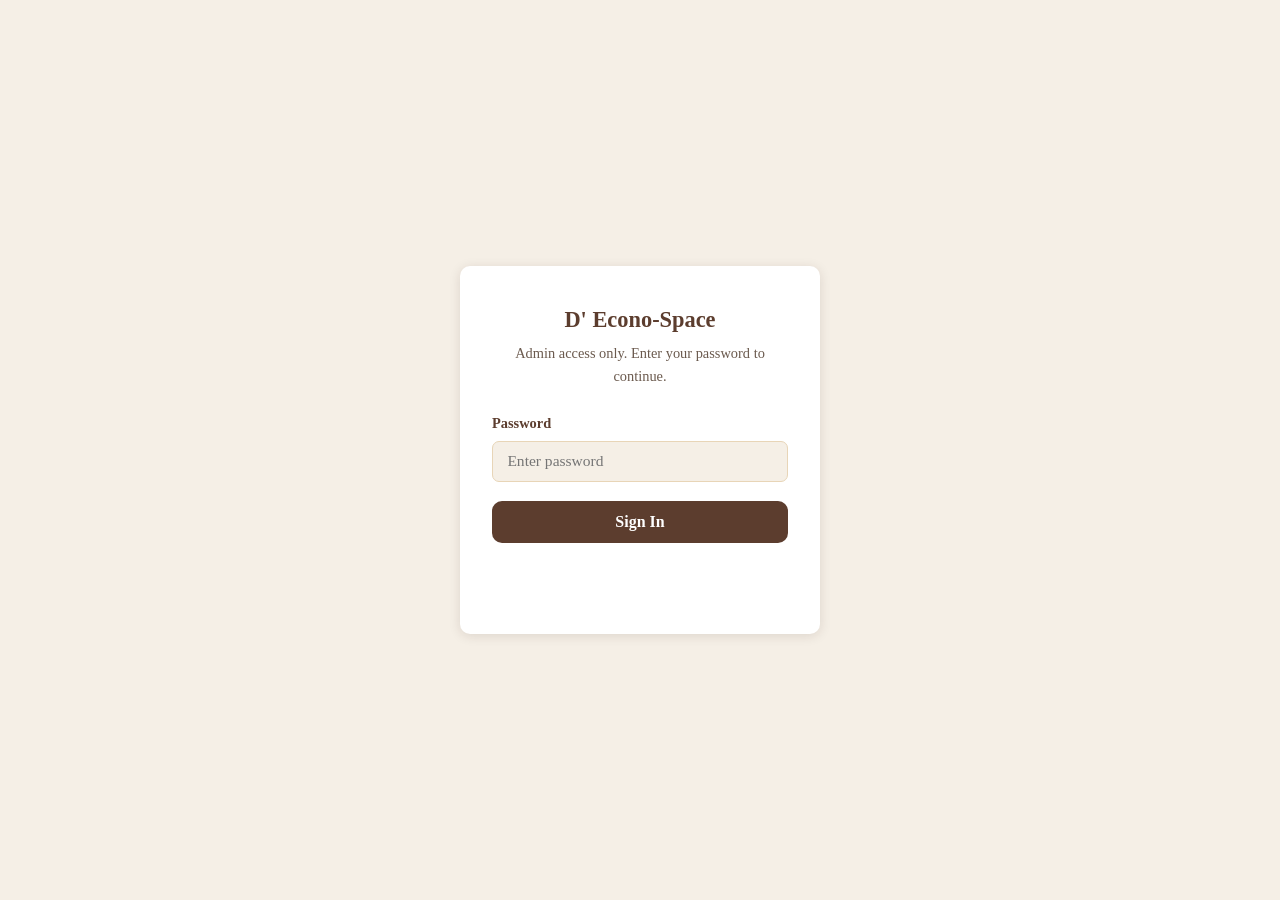
==== admin.html @ 10ba14c9 "Initial build: DES booking app — all 6 pages + JS + shared styles - index.html: landing page with ro" ====
<!DOCTYPE html>
<html lang="en">
<head>
  <meta charset="UTF-8" />
  <meta name="viewport" content="width=device-width, initial-scale=1.0" />
  <title>Admin — D' Econo-Space</title>
  <link rel="stylesheet" href="assets/style.css" />
</head>
<body>

  <!-- LOGIN SCREEN -->
  <div class="login-wrap" id="login-screen">
    <div class="login-card">
      <h1>D' Econo-Space</h1>
      <p>Admin access only. Enter your password to continue.</p>
      <div class="form-group" style="text-align:left;">
        <label for="pw-input">Password</label>
        <input type="password" id="pw-input" placeholder="Enter password" onkeydown="if(event.key==='Enter')doLogin()" />
      </div>
      <button class="btn btn-primary btn-full" onclick="doLogin()">Sign In</button>
      <p class="login-error" id="login-error"></p>
    </div>
  </div>

  <!-- ADMIN PANEL -->
  <div id="admin-panel" style="display:none;">

    <div class="admin-header">
      <h1>D' Econo-Space — Admin</h1>
      <button class="btn" style="background:rgba(255,255,255,.15);color:#fff;padding:.4rem .9rem;font-size:.85rem;" onclick="doLogout()">Sign Out</button>
    </div>

    <div class="admin-body">

      <!-- Stats -->
      <div class="stats-row" id="stats-row"></div>

      <!-- Tabs -->
      <div class="tabs">
        <button class="tab-btn active" onclick="showTab('bookings')">Bookings</button>
        <button class="tab-btn" onclick="showTab('vouchers')">Voucher Requests</button>
        <button class="tab-btn" onclick="showTab('settings')">Settings</button>
      </div>

      <!-- Bookings tab -->
      <div class="tab-panel active" id="tab-bookings">
        <div style="overflow-x:auto;">
          <table class="data-table" id="bookings-table">
            <thead>
              <tr>
                <th>Name</th><th>Mobile</th><th>Room</th><th>Check-in</th>
                <th>Check-out</th><th>Guests</th><th>Total</th><th>Status</th><th>Actions</th>
              </tr>
            </thead>
            <tbody id="bookings-body"></tbody>
          </table>
        </div>
        <p id="no-bookings" style="color:#6b5a4e;font-size:.93rem;margin-top:1rem;display:none;">No bookings yet.</p>
      </div>

      <!-- Vouchers tab -->
      <div class="tab-panel" id="tab-vouchers">
        <div style="overflow-x:auto;">
          <table class="data-table" id="vouchers-table">
            <thead>
              <tr>
                <th>Name</th><th>Mobile</th><th>Type</th><th>Congregation</th>
                <th>ID / Answer</th><th>Status</th><th>Code</th><th>Actions</th>
              </tr>
            </thead>
            <tbody id="vouchers-body"></tbody>
          </table>
        </div>
        <p id="no-vouchers" style="color:#6b5a4e;font-size:.93rem;margin-top:1rem;display:none;">No voucher requests yet.</p>
      </div>

      <!-- Settings tab -->
      <div class="tab-panel" id="tab-settings">
        <div class="form-card" style="max-width:540px;box-shadow:none;padding:0;">
          <h2 style="color:var(--brown);margin-bottom:1.25rem;font-size:1.2rem;">JW Weekly Verification Question</h2>
          <p style="font-size:.9rem;color:#6b5a4e;margin-bottom:1rem;">
            Update this every week from
            <a href="https://wol.jw.org" target="_blank" style="color:var(--brown);">wol.jw.org</a>
            → This Week at a Glance → Bible reading question.
          </p>
          <div class="form-group">
            <label for="jw-q-field">Question</label>
            <textarea id="jw-q-field" rows="3" placeholder="Paste the JW question here…"></textarea>
          </div>
          <div class="form-group">
            <label for="jw-a-field">Correct Answer</label>
            <input type="text" id="jw-a-field" placeholder="Paste the correct answer here…" />
          </div>
          <button class="btn btn-primary" onclick="saveJWQuestion()">Save Question</button>
          <p id="settings-saved" class="alert alert-success hidden" style="margin-top:.75rem;">Saved! The new question will appear on the voucher form.</p>
        </div>
      </div>

    </div>
  </div>

  <script src="js/config.js"></script>
  <script src="js/ghl.js"></script>
  <script src="js/admin.js"></script>
</body>
</html>
---- assets/style.css ----
/* D' Econo-Space — Shared Styles
   Palette: #5C3D2E brown | #F5EFE6 cream | #C4A882 tan | #E8D5B7 sand | #2E1B0E dark */

*, *::before, *::after { box-sizing: border-box; margin: 0; padding: 0; }

:root {
  --brown:  #5C3D2E;
  --cream:  #F5EFE6;
  --tan:    #C4A882;
  --sand:   #E8D5B7;
  --dark:   #2E1B0E;
  --white:  #FFFFFF;
  --radius: 10px;
  --shadow: 0 2px 12px rgba(46,27,14,.12);
}

body {
  font-family: 'Georgia', serif;
  background: var(--cream);
  color: var(--dark);
  line-height: 1.6;
}

/* ── Typography ── */
h1, h2, h3 { font-weight: 700; line-height: 1.25; }
h1 { font-size: clamp(2rem, 5vw, 3.5rem); }
h2 { font-size: clamp(1.4rem, 3vw, 2rem); }
h3 { font-size: 1.15rem; }
p  { font-size: 1rem; }

/* ── Layout ── */
.container { width: min(1100px, 92%); margin: 0 auto; }
section    { padding: 4rem 0; }

/* ── Buttons ── */
.btn {
  display: inline-block;
  padding: .75rem 2rem;
  border-radius: var(--radius);
  font-family: inherit;
  font-size: 1rem;
  font-weight: 700;
  cursor: pointer;
  text-decoration: none;
  transition: opacity .2s, transform .15s;
  border: none;
}
.btn:hover  { opacity: .88; transform: translateY(-1px); }
.btn:active { transform: translateY(0); }

.btn-primary   { background: var(--brown); color: var(--white); }
.btn-secondary { background: transparent; color: var(--brown); border: 2px solid var(--brown); }
.btn-tan       { background: var(--tan);   color: var(--dark);  }
.btn-full      { width: 100%; text-align: center; display: block; }

/* ── Nav ── */
.nav {
  background: var(--brown);
  padding: 1rem 0;
  position: sticky;
  top: 0;
  z-index: 100;
  box-shadow: 0 2px 8px rgba(0,0,0,.2);
}
.nav .container {
  display: flex;
  align-items: center;
  justify-content: space-between;
}
.nav-logo { color: var(--cream); font-size: 1.25rem; font-weight: 700; text-decoration: none; }
.nav-links { display: flex; gap: 1.5rem; list-style: none; }
.nav-links a { color: var(--sand); text-decoration: none; font-size: .95rem; transition: color .2s; }
.nav-links a:hover { color: var(--white); }

/* ── Hero ── */
.hero {
  background: linear-gradient(135deg, var(--brown) 0%, #3d2415 100%);
  color: var(--cream);
  padding: 5rem 0 4rem;
  text-align: center;
}
.hero h1   { color: var(--white); margin-bottom: .75rem; }
.hero .tagline { font-size: 1.15rem; color: var(--sand); margin-bottom: 2rem; font-style: italic; }
.hero-ctas { display: flex; gap: 1rem; justify-content: center; flex-wrap: wrap; }

/* ── Room Cards ── */
.rooms { background: var(--cream); }
.rooms h2 { text-align: center; margin-bottom: 2.5rem; color: var(--brown); }

.card-grid {
  display: grid;
  grid-template-columns: repeat(auto-fit, minmax(240px, 1fr));
  gap: 1.5rem;
}
.card {
  background: var(--white);
  border-radius: var(--radius);
  box-shadow: var(--shadow);
  overflow: hidden;
  transition: transform .2s;
}
.card:hover { transform: translateY(-4px); }
.card-header {
  background: var(--brown);
  color: var(--cream);
  padding: 1.25rem 1.5rem;
}
.card-header h3  { font-size: 1.2rem; margin-bottom: .2rem; }
.card-header .capacity { font-size: .85rem; color: var(--sand); }
.card-body { padding: 1.25rem 1.5rem; }
.rate-tag {
  display: inline-block;
  background: var(--sand);
  color: var(--dark);
  border-radius: 4px;
  padding: .2rem .6rem;
  font-size: .85rem;
  margin: .2rem .2rem 0 0;
}
.rate-tag strong { color: var(--brown); }
.card-note { font-size: .82rem; color: #6b5a4e; margin-top: .75rem; font-style: italic; }

/* ── Rates Table ── */
.rates-section { background: var(--sand); }
.rates-section h2 { text-align: center; margin-bottom: 2rem; color: var(--brown); }
.rates-table-wrap { overflow-x: auto; }
table {
  width: 100%;
  border-collapse: collapse;
  font-size: .92rem;
  background: var(--white);
  border-radius: var(--radius);
  overflow: hidden;
  box-shadow: var(--shadow);
}
th {
  background: var(--brown);
  color: var(--cream);
  padding: .75rem 1rem;
  text-align: left;
}
td { padding: .65rem 1rem; border-bottom: 1px solid var(--sand); }
tr:last-child td { border-bottom: none; }
tr:nth-child(even) td { background: #fdf7ef; }
.discount { color: #b04a00; font-size: .82rem; }

/* ── Amenities ── */
.amenities { background: var(--white); }
.amenities h2 { text-align: center; margin-bottom: 2rem; color: var(--brown); }
.amenity-grid {
  display: grid;
  grid-template-columns: repeat(auto-fill, minmax(180px, 1fr));
  gap: 1rem;
}
.amenity-item {
  display: flex;
  align-items: center;
  gap: .6rem;
  padding: .75rem 1rem;
  background: var(--cream);
  border-radius: var(--radius);
  font-size: .95rem;
}
.amenity-item .icon { font-size: 1.3rem; }

/* ── Location ── */
.location { background: var(--cream); }
.location h2 { text-align: center; margin-bottom: .5rem; color: var(--brown); }
.location .sub { text-align: center; color: #6b5a4e; margin-bottom: 2rem; }
.location-grid {
  display: grid;
  grid-template-columns: 1fr 1fr;
  gap: 2rem;
  align-items: start;
}
@media (max-width: 640px) { .location-grid { grid-template-columns: 1fr; } }
.location-info li { margin: .5rem 0; list-style: none; padding-left: 1.4rem; position: relative; }
.location-info li::before { content: '📍'; position: absolute; left: 0; font-size: .85rem; }
.map-btn {
  display: inline-block;
  margin-top: 1.25rem;
  background: var(--brown);
  color: var(--cream);
  padding: .65rem 1.5rem;
  border-radius: var(--radius);
  text-decoration: none;
  font-size: .95rem;
  font-weight: 700;
  transition: opacity .2s;
}
.map-btn:hover { opacity: .85; }
.contact-box {
  background: var(--brown);
  color: var(--cream);
  border-radius: var(--radius);
  padding: 1.5rem;
}
.contact-box h3 { margin-bottom: .75rem; color: var(--sand); }
.contact-box p  { margin: .4rem 0; font-size: .97rem; }
.contact-box a  { color: var(--tan); text-decoration: none; }

/* ── CTA Banner ── */
.cta-banner {
  background: var(--brown);
  color: var(--cream);
  text-align: center;
  padding: 3.5rem 0;
}
.cta-banner h2 { margin-bottom: .5rem; color: var(--white); }
.cta-banner p  { color: var(--sand); margin-bottom: 1.75rem; font-size: 1.05rem; }
.cta-banner .btn-group { display: flex; gap: 1rem; justify-content: center; flex-wrap: wrap; }

/* ── Footer ── */
footer {
  background: var(--dark);
  color: var(--sand);
  text-align: center;
  padding: 1.5rem;
  font-size: .88rem;
}

/* ── Forms ── */
.form-page {
  min-height: 100vh;
  display: flex;
  flex-direction: column;
}
.form-wrap {
  flex: 1;
  display: flex;
  justify-content: center;
  align-items: flex-start;
  padding: 3rem 1rem;
}
.form-card {
  background: var(--white);
  border-radius: var(--radius);
  box-shadow: var(--shadow);
  padding: 2.25rem 2rem;
  width: 100%;
  max-width: 620px;
}
.form-card h1 { font-size: 1.6rem; color: var(--brown); margin-bottom: .3rem; }
.form-card .subtitle { color: #6b5a4e; margin-bottom: 1.75rem; font-size: .95rem; }

.form-group { margin-bottom: 1.2rem; }
.form-group label {
  display: block;
  font-size: .9rem;
  font-weight: 700;
  color: var(--brown);
  margin-bottom: .35rem;
}
.form-group input,
.form-group select,
.form-group textarea {
  width: 100%;
  padding: .65rem .9rem;
  border: 1.5px solid var(--sand);
  border-radius: 7px;
  font-family: inherit;
  font-size: .97rem;
  background: var(--cream);
  color: var(--dark);
  transition: border-color .2s;
}
.form-group input:focus,
.form-group select:focus,
.form-group textarea:focus {
  outline: none;
  border-color: var(--tan);
}
.form-row { display: grid; grid-template-columns: 1fr 1fr; gap: 1rem; }
@media (max-width: 480px) { .form-row { grid-template-columns: 1fr; } }

.price-display {
  background: var(--sand);
  border-radius: var(--radius);
  padding: 1rem 1.25rem;
  margin: 1rem 0 1.5rem;
  font-size: .95rem;
}
.price-display .total {
  font-size: 1.5rem;
  font-weight: 700;
  color: var(--brown);
}
.price-display .breakdown { color: #6b5a4e; font-size: .88rem; margin-top: .25rem; }

.voucher-status {
  font-size: .85rem;
  margin-top: .4rem;
  padding: .3rem .7rem;
  border-radius: 4px;
  display: none;
}
.voucher-status.valid   { background: #d4edda; color: #155724; display: block; }
.voucher-status.invalid { background: #f8d7da; color: #721c24; display: block; }

/* ── Step indicator (voucher form) ── */
.steps {
  display: flex;
  gap: .5rem;
  margin-bottom: 2rem;
  counter-reset: step;
}
.step-dot {
  flex: 1;
  height: 6px;
  border-radius: 3px;
  background: var(--sand);
  transition: background .3s;
}
.step-dot.active   { background: var(--brown); }
.step-dot.complete { background: var(--tan); }

.step-panel { display: none; }
.step-panel.active { display: block; }

.step-label {
  font-size: .82rem;
  color: #6b5a4e;
  margin-bottom: 1.5rem;
  text-transform: uppercase;
  letter-spacing: .08em;
}
.btn-row { display: flex; gap: .75rem; margin-top: 1.5rem; }

/* ── Rate type selector ── */
.rate-selector { display: flex; gap: .75rem; flex-wrap: wrap; margin-bottom: .5rem; }
.rate-option { position: relative; }
.rate-option input[type="radio"] { position: absolute; opacity: 0; }
.rate-option label {
  display: block;
  padding: .6rem 1.2rem;
  border: 2px solid var(--sand);
  border-radius: 7px;
  cursor: pointer;
  font-size: .95rem;
  transition: border-color .2s, background .2s;
  font-weight: 600;
}
.rate-option input:checked + label {
  border-color: var(--brown);
  background: var(--cream);
  color: var(--brown);
}

/* ── Admin ── */
.admin-page { min-height: 100vh; background: var(--cream); }
.admin-header {
  background: var(--brown);
  color: var(--cream);
  padding: 1rem 1.5rem;
  display: flex;
  align-items: center;
  justify-content: space-between;
}
.admin-header h1 { font-size: 1.2rem; }
.admin-body { padding: 1.5rem; max-width: 1100px; margin: 0 auto; }

.tabs { display: flex; gap: .5rem; margin-bottom: 1.5rem; border-bottom: 2px solid var(--sand); padding-bottom: .5rem; }
.tab-btn {
  padding: .5rem 1.25rem;
  border: none;
  background: none;
  font-family: inherit;
  font-size: .97rem;
  cursor: pointer;
  border-radius: 6px 6px 0 0;
  color: #6b5a4e;
  font-weight: 600;
}
.tab-btn.active { background: var(--brown); color: var(--cream); }
.tab-panel { display: none; }
.tab-panel.active { display: block; }

.stats-row { display: grid; grid-template-columns: repeat(auto-fit, minmax(150px, 1fr)); gap: 1rem; margin-bottom: 2rem; }
.stat-card {
  background: var(--white);
  border-radius: var(--radius);
  padding: 1rem 1.25rem;
  box-shadow: var(--shadow);
  text-align: center;
}
.stat-card .num { font-size: 2rem; font-weight: 700; color: var(--brown); }
.stat-card .lbl { font-size: .82rem; color: #6b5a4e; margin-top: .2rem; }

.data-table { width: 100%; border-collapse: collapse; font-size: .9rem; background: var(--white); border-radius: var(--radius); overflow: hidden; box-shadow: var(--shadow); }
.data-table th { background: var(--brown); color: var(--cream); padding: .65rem 1rem; text-align: left; }
.data-table td { padding: .6rem 1rem; border-bottom: 1px solid var(--sand); }
.data-table tr:last-child td { border-bottom: none; }

.badge {
  display: inline-block;
  padding: .15rem .55rem;
  border-radius: 4px;
  font-size: .78rem;
  font-weight: 700;
}
.badge-pending    { background: #fff3cd; color: #856404; }
.badge-approved   { background: #d4edda; color: #155724; }
.badge-used       { background: #e2e3e5; color: #383d41; }
.badge-rejected   { background: #f8d7da; color: #721c24; }
.badge-booked     { background: #cce5ff; color: #004085; }
.badge-checked-in { background: #d4edda; color: #155724; }
.badge-checked-out{ background: #e2e3e5; color: #383d41; }

.action-btn {
  padding: .3rem .7rem;
  border-radius: 5px;
  border: none;
  cursor: pointer;
  font-family: inherit;
  font-size: .82rem;
  font-weight: 700;
  margin-right: .3rem;
  transition: opacity .2s;
}
.action-btn:hover { opacity: .8; }
.btn-approve  { background: #28a745; color: #fff; }
.btn-reject   { background: #dc3545; color: #fff; }
.btn-checkin  { background: var(--tan); color: var(--dark); }
.btn-checkout { background: #6c757d; color: #fff; }

/* ── Login screen ── */
.login-wrap {
  min-height: 100vh;
  display: flex;
  align-items: center;
  justify-content: center;
  background: var(--cream);
}
.login-card {
  background: var(--white);
  border-radius: var(--radius);
  box-shadow: var(--shadow);
  padding: 2.5rem 2rem;
  width: 100%;
  max-width: 360px;
  text-align: center;
}
.login-card h1 { color: var(--brown); margin-bottom: .5rem; font-size: 1.4rem; }
.login-card p  { color: #6b5a4e; margin-bottom: 1.5rem; font-size: .9rem; }
.login-error   { color: #dc3545; font-size: .88rem; margin-top: .5rem; min-height: 1.2rem; }

/* ── Thank-you pages ── */
.thankyou-wrap {
  min-height: 100vh;
  display: flex;
  align-items: center;
  justify-content: center;
  background: var(--cream);
  padding: 2rem 1rem;
}
.thankyou-card {
  background: var(--white);
  border-radius: var(--radius);
  box-shadow: var(--shadow);
  padding: 2.5rem 2rem;
  width: 100%;
  max-width: 540px;
  text-align: center;
}
.thankyou-card .check { font-size: 3.5rem; margin-bottom: 1rem; }
.thankyou-card h1 { color: var(--brown); margin-bottom: .5rem; }
.thankyou-card .subtitle { color: #6b5a4e; margin-bottom: 2rem; }
.summary-box {
  background: var(--cream);
  border-radius: var(--radius);
  padding: 1.25rem;
  text-align: left;
  margin-bottom: 1.75rem;
}
.summary-box .row { display: flex; justify-content: space-between; padding: .35rem 0; border-bottom: 1px solid var(--sand); font-size: .93rem; }
.summary-box .row:last-child { border-bottom: none; }
.summary-box .row strong { color: var(--brown); }

/* ── Utility ── */
.text-center { text-align: center; }
.mt-1 { margin-top: .5rem; }
.mt-2 { margin-top: 1rem; }
.mt-3 { margin-top: 1.5rem; }
.hidden { display: none !important; }
.alert { padding: .75rem 1rem; border-radius: 7px; margin-bottom: 1rem; font-size: .93rem; }
.alert-success { background: #d4edda; color: #155724; }
.alert-error   { background: #f8d7da; color: #721c24; }
.alert-info    { background: #cce5ff; color: #004085; }

/* ── Responsive nav ── */
@media (max-width: 600px) {
  .nav-links { display: none; }
  .hero-ctas { flex-direction: column; align-items: center; }
  .form-card { padding: 1.5rem 1rem; }
}
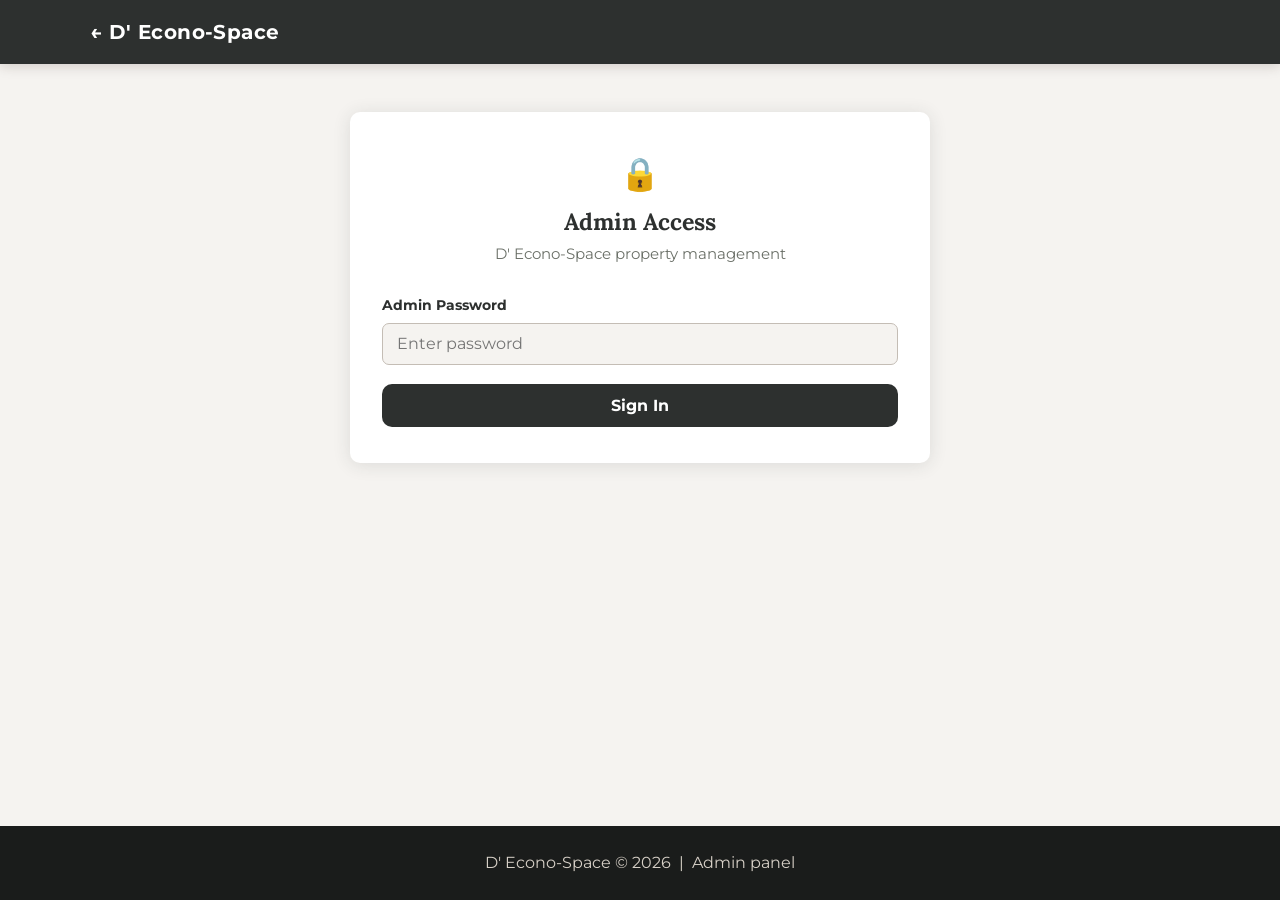
==== commit e26c0fc1: "Add per-room date blocking: admin page + booking validation - admin.html: password-gated page to add" ====
--- a/admin.html
+++ b/admin.html
@@ -5,99 +5,165 @@
   <meta name="viewport" content="width=device-width, initial-scale=1.0" />
   <title>Admin — D' Econo-Space</title>
   <link rel="stylesheet" href="assets/style.css" />
+  <style>
+    .admin-section {
+      margin-bottom: 2rem;
+    }
+    .admin-section h2 {
+      font-size: 1.05rem;
+      color: var(--navy);
+      margin-bottom: 1rem;
+      padding-bottom: .5rem;
+      border-bottom: 1px solid var(--cream);
+    }
+    .block-row {
+      display: flex;
+      align-items: center;
+      justify-content: space-between;
+      gap: 1rem;
+      padding: .75rem 0;
+      border-bottom: 1px solid var(--cream);
+    }
+    .block-row:last-child { border-bottom: none; }
+    .block-info { flex: 1; }
+    .block-room {
+      display: inline-block;
+      background: var(--navy);
+      color: var(--gold);
+      font-size: .75rem;
+      font-weight: 700;
+      padding: .15rem .55rem;
+      border-radius: 20px;
+      margin-bottom: .3rem;
+    }
+    .block-dates {
+      display: block;
+      font-size: .92rem;
+      color: var(--text-body);
+      font-weight: 600;
+    }
+    .block-reason {
+      display: block;
+      font-size: .82rem;
+      color: var(--text-muted);
+      margin-top: .15rem;
+    }
+    .btn-remove {
+      background: none;
+      border: 1px solid #e0d0c8;
+      color: #b34040;
+      font-size: .82rem;
+      font-weight: 600;
+      padding: .3rem .75rem;
+      border-radius: var(--radius);
+      cursor: pointer;
+      white-space: nowrap;
+      transition: background .15s;
+    }
+    .btn-remove:hover { background: #fff0f0; }
+    .empty-state {
+      color: var(--text-muted);
+      font-size: .9rem;
+      padding: .75rem 0;
+    }
+    #admin-status {
+      font-size: .85rem;
+      margin-top: .5rem;
+      min-height: 1.2em;
+    }
+    .status-ok    { color: #2e7d32; }
+    .status-error { color: #b34040; }
+    #add-block-form .form-row { gap: .75rem; }
+  </style>
 </head>
-<body>
+<body class="form-page">
 
-  <!-- LOGIN SCREEN -->
-  <div class="login-wrap" id="login-screen">
-    <div class="login-card">
-      <h1>D' Econo-Space</h1>
-      <p>Admin access only. Enter your password to continue.</p>
-      <div class="form-group" style="text-align:left;">
-        <label for="pw-input">Password</label>
-        <input type="password" id="pw-input" placeholder="Enter password" onkeydown="if(event.key==='Enter')doLogin()" />
+  <nav class="nav">
+    <div class="container">
+      <a class="nav-logo" href="index.html">← D' Econo-Space</a>
+    </div>
+  </nav>
+
+  <div class="form-wrap">
+    <div class="form-card" style="max-width:580px;">
+
+      <!-- ── Password gate ── -->
+      <div id="admin-gate">
+        <div style="text-align:center;margin-bottom:1.75rem;">
+          <div style="font-size:2rem;margin-bottom:.5rem;">🔒</div>
+          <h1 style="font-size:1.45rem;margin-bottom:.35rem;">Admin Access</h1>
+          <p class="subtitle" style="margin-bottom:0;">D' Econo-Space property management</p>
+        </div>
+
+        <div id="gate-error" class="alert alert-error hidden"></div>
+
+        <form id="gate-form" novalidate>
+          <div class="form-group">
+            <label for="gate-password">Admin Password</label>
+            <input type="password" id="gate-password" placeholder="Enter password" autocomplete="current-password" required />
+          </div>
+          <button type="submit" class="btn btn-primary btn-full">Sign In</button>
+        </form>
       </div>
-      <button class="btn btn-primary btn-full" onclick="doLogin()">Sign In</button>
-      <p class="login-error" id="login-error"></p>
+
+      <!-- ── Admin panel (shown after login) ── -->
+      <div id="admin-panel" class="hidden">
+
+        <div style="display:flex;align-items:center;justify-content:space-between;margin-bottom:1.75rem;">
+          <div>
+            <h1 style="font-size:1.35rem;margin-bottom:.2rem;">Booking Blocks</h1>
+            <p class="subtitle" style="margin-bottom:0;">Dates closed to new reservations</p>
+          </div>
+          <button type="button" id="sign-out-btn" style="background:none;border:none;color:var(--text-muted);font-size:.82rem;cursor:pointer;text-decoration:underline;">Sign out</button>
+        </div>
+
+        <!-- Current blocks list -->
+        <div class="admin-section">
+          <h2>Active Blocks</h2>
+          <div id="block-list"><p class="empty-state">Loading…</p></div>
+          <button type="button" id="refresh-btn" style="margin-top:.75rem;background:none;border:none;color:var(--navy);font-size:.82rem;cursor:pointer;text-decoration:underline;">↺ Refresh list</button>
+        </div>
+
+        <!-- Add new block -->
+        <div class="admin-section">
+          <h2>Add a Block</h2>
+          <form id="add-block-form" novalidate>
+            <div class="form-group">
+              <label for="block-room">Which room(s) to close *</label>
+              <select id="block-room" required>
+                <option value="">— Select —</option>
+                <option value="d1">Room D1 only</option>
+                <option value="d2">Room D2 only</option>
+                <option value="both">Both rooms (entire unit)</option>
+              </select>
+            </div>
+            <div class="form-row">
+              <div class="form-group">
+                <label for="block-start">From *</label>
+                <input type="date" id="block-start" required />
+              </div>
+              <div class="form-group">
+                <label for="block-end">To <span style="font-weight:400;color:var(--text-muted);">(leave blank for single day)</span></label>
+                <input type="date" id="block-end" />
+              </div>
+            </div>
+            <div class="form-group">
+              <label for="block-reason">Reason <span style="font-weight:400;color:var(--text-muted);">(private — guests never see this)</span></label>
+              <input type="text" id="block-reason" placeholder="e.g. General cleaning, Carpentry" />
+            </div>
+            <button type="submit" id="add-btn" class="btn btn-primary btn-full">Add Block</button>
+            <div id="admin-status"></div>
+          </form>
+        </div>
+
+      </div><!-- /admin-panel -->
+
     </div>
   </div>
 
-  <!-- ADMIN PANEL -->
-  <div id="admin-panel" style="display:none;">
-
-    <div class="admin-header">
-      <h1>D' Econo-Space — Admin</h1>
-      <button class="btn" style="background:rgba(255,255,255,.15);color:#fff;padding:.4rem .9rem;font-size:.85rem;" onclick="doLogout()">Sign Out</button>
-    </div>
-
-    <div class="admin-body">
-
-      <!-- Stats -->
-      <div class="stats-row" id="stats-row"></div>
-
-      <!-- Tabs -->
-      <div class="tabs">
-        <button class="tab-btn active" onclick="showTab('bookings')">Bookings</button>
-        <button class="tab-btn" onclick="showTab('vouchers')">Voucher Requests</button>
-        <button class="tab-btn" onclick="showTab('settings')">Settings</button>
-      </div>
-
-      <!-- Bookings tab -->
-      <div class="tab-panel active" id="tab-bookings">
-        <div style="overflow-x:auto;">
-          <table class="data-table" id="bookings-table">
-            <thead>
-              <tr>
-                <th>Name</th><th>Mobile</th><th>Room</th><th>Check-in</th>
-                <th>Check-out</th><th>Guests</th><th>Total</th><th>Status</th><th>Actions</th>
-              </tr>
-            </thead>
-            <tbody id="bookings-body"></tbody>
-          </table>
-        </div>
-        <p id="no-bookings" style="color:#6b5a4e;font-size:.93rem;margin-top:1rem;display:none;">No bookings yet.</p>
-      </div>
-
-      <!-- Vouchers tab -->
-      <div class="tab-panel" id="tab-vouchers">
-        <div style="overflow-x:auto;">
-          <table class="data-table" id="vouchers-table">
-            <thead>
-              <tr>
-                <th>Name</th><th>Mobile</th><th>Type</th><th>Congregation</th>
-                <th>ID / Answer</th><th>Status</th><th>Code</th><th>Actions</th>
-              </tr>
-            </thead>
-            <tbody id="vouchers-body"></tbody>
-          </table>
-        </div>
-        <p id="no-vouchers" style="color:#6b5a4e;font-size:.93rem;margin-top:1rem;display:none;">No voucher requests yet.</p>
-      </div>
-
-      <!-- Settings tab -->
-      <div class="tab-panel" id="tab-settings">
-        <div class="form-card" style="max-width:540px;box-shadow:none;padding:0;">
-          <h2 style="color:var(--brown);margin-bottom:1.25rem;font-size:1.2rem;">JW Weekly Verification Question</h2>
-          <p style="font-size:.9rem;color:#6b5a4e;margin-bottom:1rem;">
-            Update this every week from
-            <a href="https://wol.jw.org" target="_blank" style="color:var(--brown);">wol.jw.org</a>
-            → This Week at a Glance → Bible reading question.
-          </p>
-          <div class="form-group">
-            <label for="jw-q-field">Question</label>
-            <textarea id="jw-q-field" rows="3" placeholder="Paste the JW question here…"></textarea>
-          </div>
-          <div class="form-group">
-            <label for="jw-a-field">Correct Answer</label>
-            <input type="text" id="jw-a-field" placeholder="Paste the correct answer here…" />
-          </div>
-          <button class="btn btn-primary" onclick="saveJWQuestion()">Save Question</button>
-          <p id="settings-saved" class="alert alert-success hidden" style="margin-top:.75rem;">Saved! The new question will appear on the voucher form.</p>
-        </div>
-      </div>
-
-    </div>
-  </div>
+  <footer>
+    <p>D' Econo-Space &copy; 2026 &nbsp;|&nbsp; Admin panel</p>
+  </footer>
 
   <script src="js/config.js"></script>
   <script src="js/ghl.js"></script>
--- a/assets/style.css
+++ b/assets/style.css
@@ -1,28 +1,37 @@
-/* D' Econo-Space — Shared Styles
-   Palette: #5C3D2E brown | #F5EFE6 cream | #C4A882 tan | #E8D5B7 sand | #2E1B0E dark */
+/* D' Econo-Space — V2 Styles
+   Palette: Anthracite #2D302F | Timberwolf #D7D0C7 | Raw Umber #7A5938 | Gold #BF9B30 */
+
+@import url('https://fonts.googleapis.com/css2?family=Lora:ital,wght@0,400;0,600;0,700;1,400;1,600&family=Montserrat:ital,wght@0,400;0,500;0,600;0,700;1,400&display=swap');
 
 *, *::before, *::after { box-sizing: border-box; margin: 0; padding: 0; }
 
 :root {
-  --brown:  #5C3D2E;
-  --cream:  #F5EFE6;
-  --tan:    #C4A882;
-  --sand:   #E8D5B7;
-  --dark:   #2E1B0E;
-  --white:  #FFFFFF;
-  --radius: 10px;
-  --shadow: 0 2px 12px rgba(46,27,14,.12);
+  --navy:       #2D302F;   /* Anthracite */
+  --navy-mid:   #3F4340;   /* mid charcoal */
+  --navy-light: #7A5938;   /* Raw Umber */
+  --gold:       #BF9B30;   /* metallic gold */
+  --gold-light: #D4B54A;   /* lighter gold */
+  --white:      #FFFFFF;
+  --off-white:  #F5F3F0;   /* warm white */
+  --light:      #D7D0C7;   /* Timberwolf */
+  --text-dark:  #1A1C1B;
+  --text-body:  #3A3D3C;
+  --text-muted: #6B7068;
+  --border:     #C4BDB5;
+  --radius:     10px;
+  --shadow:     0 2px 18px rgba(45,48,47,.12);
 }
 
 body {
-  font-family: 'Georgia', serif;
-  background: var(--cream);
-  color: var(--dark);
+  font-family: 'Montserrat', system-ui, sans-serif;
+  background: var(--off-white);
+  color: var(--text-body);
   line-height: 1.6;
 }
 
 /* ── Typography ── */
-h1, h2, h3 { font-weight: 700; line-height: 1.25; }
+h1, h2 { font-family: 'Lora', Georgia, serif; font-weight: 700; line-height: 1.25; color: var(--text-dark); }
+h3 { font-weight: 700; line-height: 1.25; color: var(--text-dark); }
 h1 { font-size: clamp(2rem, 5vw, 3.5rem); }
 h2 { font-size: clamp(1.4rem, 3vw, 2rem); }
 h3 { font-size: 1.15rem; }
@@ -48,44 +57,47 @@
 .btn:hover  { opacity: .88; transform: translateY(-1px); }
 .btn:active { transform: translateY(0); }
 
-.btn-primary   { background: var(--brown); color: var(--white); }
-.btn-secondary { background: transparent; color: var(--brown); border: 2px solid var(--brown); }
-.btn-tan       { background: var(--tan);   color: var(--dark);  }
-.btn-full      { width: 100%; text-align: center; display: block; }
+.btn-primary            { background: var(--navy); color: var(--white); }
+.btn-secondary          { background: transparent; color: var(--white); border: 2px solid var(--white); }
+.btn-gold, .btn-tan     { background: var(--gold); color: var(--navy); }
+.btn-full               { width: 100%; text-align: center; display: block; }
 
 /* ── Nav ── */
 .nav {
-  background: var(--brown);
+  background: var(--navy);
   padding: 1rem 0;
   position: sticky;
   top: 0;
   z-index: 100;
-  box-shadow: 0 2px 8px rgba(0,0,0,.2);
+  box-shadow: 0 2px 12px rgba(44,26,14,.18);
 }
 .nav .container {
   display: flex;
   align-items: center;
   justify-content: space-between;
 }
-.nav-logo { color: var(--cream); font-size: 1.25rem; font-weight: 700; text-decoration: none; }
+.nav-logo { color: var(--white); font-size: 1.25rem; font-weight: 700; text-decoration: none; letter-spacing: .02em; }
 .nav-links { display: flex; gap: 1.5rem; list-style: none; }
-.nav-links a { color: var(--sand); text-decoration: none; font-size: .95rem; transition: color .2s; }
-.nav-links a:hover { color: var(--white); }
+.nav-links a { color: var(--light); text-decoration: none; font-size: .95rem; transition: color .2s; }
+.nav-links a:hover { color: var(--gold); }
 
 /* ── Hero ── */
 .hero {
-  background: linear-gradient(135deg, var(--brown) 0%, #3d2415 100%);
-  color: var(--cream);
-  padding: 5rem 0 4rem;
+  background:
+    radial-gradient(ellipse at 50% 110%, rgba(196,120,42,.18) 0%, transparent 65%),
+    linear-gradient(150deg, rgba(20,22,22,.82) 0%, rgba(45,48,47,.74) 100%),
+    url(images/des-front2.png) center/cover no-repeat;
+  color: var(--white);
+  padding: 5.5rem 0 4.5rem;
   text-align: center;
 }
-.hero h1   { color: var(--white); margin-bottom: .75rem; }
-.hero .tagline { font-size: 1.15rem; color: var(--sand); margin-bottom: 2rem; font-style: italic; }
-.hero-ctas { display: flex; gap: 1rem; justify-content: center; flex-wrap: wrap; }
+.hero h1     { color: var(--white); margin-bottom: .75rem; font-style: italic; letter-spacing: -.01em; }
+.hero .tagline { font-size: 1.15rem; color: var(--light); margin-bottom: 2rem; font-style: normal; font-family: 'Montserrat', sans-serif; font-weight: 400; }
+.hero-ctas   { display: flex; gap: 1rem; justify-content: center; flex-wrap: wrap; }
 
 /* ── Room Cards ── */
-.rooms { background: var(--cream); }
-.rooms h2 { text-align: center; margin-bottom: 2.5rem; color: var(--brown); }
+.rooms { background: var(--white); }
+.rooms h2 { text-align: center; margin-bottom: 2.5rem; color: var(--navy); }
 
 .card-grid {
   display: grid;
@@ -96,33 +108,160 @@
   background: var(--white);
   border-radius: var(--radius);
   box-shadow: var(--shadow);
+  border: 1px solid var(--border);
   overflow: hidden;
-  transition: transform .2s;
-}
-.card:hover { transform: translateY(-4px); }
+  transition: transform .2s, box-shadow .2s;
+}
+.card:hover { transform: translateY(-4px); box-shadow: 0 6px 24px rgba(13,31,92,.16); }
 .card-header {
-  background: var(--brown);
-  color: var(--cream);
+  background: var(--navy);
+  color: var(--white);
   padding: 1.25rem 1.5rem;
 }
-.card-header h3  { font-size: 1.2rem; margin-bottom: .2rem; }
-.card-header .capacity { font-size: .85rem; color: var(--sand); }
+.card-header h3      { font-size: 1.2rem; margin-bottom: .2rem; color: var(--white); }
+.card-header .capacity { font-size: .85rem; color: var(--light); }
 .card-body { padding: 1.25rem 1.5rem; }
 .rate-tag {
   display: inline-block;
-  background: var(--sand);
-  color: var(--dark);
+  background: var(--light);
+  color: var(--text-dark);
   border-radius: 4px;
   padding: .2rem .6rem;
   font-size: .85rem;
   margin: .2rem .2rem 0 0;
-}
-.rate-tag strong { color: var(--brown); }
-.card-note { font-size: .82rem; color: #6b5a4e; margin-top: .75rem; font-style: italic; }
+  border: 1px solid var(--border);
+}
+.rate-tag strong { color: var(--navy); }
+.card-note { font-size: .82rem; color: var(--text-muted); margin-top: 0; margin-bottom: .55rem; font-style: italic; }
+.regular-badge {
+  display: inline-block;
+  background: rgba(196,120,42,.10);
+  color: var(--gold);
+  border: 1px solid rgba(196,120,42,.28);
+  border-radius: 4px;
+  padding: .1rem .45rem;
+  font-size: .74rem;
+  font-weight: 700;
+  font-style: normal;
+  letter-spacing: .04em;
+  text-transform: uppercase;
+  vertical-align: middle;
+}
+.card-upsell { font-size: .8rem; color: var(--text-muted); margin-top: .65rem; text-align: center; }
+.card-upsell a { color: var(--gold); font-weight: 600; text-decoration: none; }
+.card-upsell a:hover { text-decoration: underline; }
+.long-stay-note { text-align: center; margin-top: 1.75rem; font-size: .92rem; font-weight: 600; color: var(--gold); letter-spacing: .02em; }
+
+/* Flashy voucher badge — premium gold shimmer, amounts stay hidden */
+.voucher-badge {
+  display: block;
+  width: 100%;
+  font-family: inherit;
+  margin-top: .9rem;
+  padding: .72rem .75rem;
+  border-radius: 9px;
+  text-align: center;
+  text-decoration: none;
+  font-size: .88rem;
+  font-weight: 700;
+  letter-spacing: .06em;
+  text-transform: uppercase;
+  color: #fff;
+  background: linear-gradient(110deg, #7B3A10 0%, #B85A18 30%, #D4742A 55%, #B85A18 80%, #7B3A10 100%);
+  background-size: 220% 100%;
+  box-shadow: 0 3px 14px rgba(120,50,12,.45);
+  border: 1px solid rgba(255,255,255,.12);
+  animation: voucherShimmer 3.2s linear infinite, voucherPulse 2.4s ease-in-out infinite;
+  transition: transform .15s ease, filter .15s;
+  cursor: pointer;
+}
+.voucher-badge:hover { transform: translateY(-2px); filter: brightness(1.08); }
+@keyframes voucherShimmer { to { background-position: -220% 0; } }
+@keyframes voucherPulse {
+  0%, 100% { box-shadow: 0 3px 14px rgba(120,50,12,.40); }
+  50%      { box-shadow: 0 5px 22px rgba(180,80,20,.70); }
+}
+@media (prefers-reduced-motion: reduce) {
+  .voucher-badge { animation: none; }
+}
+
+/* ── Card "From" price anchor ── */
+.card-from {
+  display: flex;
+  flex-wrap: wrap;
+  align-items: baseline;
+  gap: .4rem;
+  margin-top: .25rem;
+}
+.card-from .from-label {
+  font-size: .7rem;
+  font-weight: 600;
+  letter-spacing: .07em;
+  text-transform: uppercase;
+  color: var(--text-muted);
+}
+.card-from .from-price {
+  font-size: 1.65rem;
+  font-weight: 800;
+  line-height: 1;
+  color: var(--gold);
+}
+.card-from .from-night { font-size: .8rem; font-weight: 500; color: var(--text-muted); }
+.card-from .from-cap { font-size: .8rem; font-weight: 500; color: var(--text-muted); }
+
+/* ── Card interactive pax selector ── */
+.card-selector {
+  display: flex;
+  align-items: center;
+  gap: .75rem;
+  margin: 1rem 0 .5rem;
+}
+.card-selector select {
+  flex: 1;
+  padding: .5rem 2.6rem .5rem .75rem;
+  border: 1.5px solid var(--gold);
+  border-radius: 7px;
+  font-family: inherit;
+  font-size: .92rem;
+  background-color: var(--off-white);
+  background-image: url("data:image/svg+xml,%3Csvg xmlns='http://www.w3.org/2000/svg' viewBox='0 0 24 24' fill='none' stroke='%23C4782A' stroke-width='3.2' stroke-linecap='round' stroke-linejoin='round'%3E%3Cpolyline points='6 9 12 15 18 9'/%3E%3C/svg%3E");
+  background-repeat: no-repeat;
+  background-position: right .65rem center;
+  background-size: 1.2rem;
+  -webkit-appearance: none;
+  appearance: none;
+  color: var(--text-dark);
+  cursor: pointer;
+  transition: border-color .2s, box-shadow .2s;
+  animation: paxArrowInvite 1.7s ease-in-out infinite;
+}
+.card-selector select:hover,
+.card-selector select:focus {
+  outline: none;
+  border-color: var(--gold);
+  box-shadow: 0 0 0 3px rgba(201, 162, 39, .22);
+}
+@keyframes paxArrowInvite {
+  0%, 100% { background-size: 1.1rem; }
+  50%      { background-size: 1.5rem; }
+}
+@media (prefers-reduced-motion: reduce) {
+  .card-selector select { animation: none; }
+}
+.card-live-price {
+  font-size: 1.3rem;
+  font-weight: 700;
+  color: var(--navy);
+  display: flex;
+  flex-direction: column;
+  align-items: flex-start;
+}
+.card-live-price span { display: block; font-size: .78rem; font-weight: 500; color: var(--text-muted); }
+.card-live-price small.room-total { display: block; font-size: .72rem; font-weight: 500; color: var(--text-muted); margin-top: .15rem; }
 
 /* ── Rates Table ── */
-.rates-section { background: var(--sand); }
-.rates-section h2 { text-align: center; margin-bottom: 2rem; color: var(--brown); }
+.rates-section { background: var(--off-white); }
+.rates-section h2 { text-align: center; margin-bottom: 2rem; color: var(--navy); }
 .rates-table-wrap { overflow-x: auto; }
 table {
   width: 100%;
@@ -134,39 +273,92 @@
   box-shadow: var(--shadow);
 }
 th {
-  background: var(--brown);
-  color: var(--cream);
+  background: var(--navy);
+  color: var(--white);
   padding: .75rem 1rem;
   text-align: left;
-}
-td { padding: .65rem 1rem; border-bottom: 1px solid var(--sand); }
+  font-weight: 600;
+}
+td { padding: .65rem 1rem; border-bottom: 1px solid var(--border); color: var(--text-body); }
 tr:last-child td { border-bottom: none; }
-tr:nth-child(even) td { background: #fdf7ef; }
-.discount { color: #b04a00; font-size: .82rem; }
+tr:nth-child(even) td { background: var(--off-white); }
+.discount { color: var(--gold); font-size: .82rem; font-weight: 600; }
+
+/* ── Value Callout ── */
+.amenity-callout {
+  background: var(--navy);
+  padding: 3rem 0;
+  border-top: 3px solid var(--gold);
+  border-bottom: 3px solid var(--gold);
+}
+.callout-grid {
+  display: grid;
+  grid-template-columns: 1fr 1fr;
+  gap: 3rem;
+  align-items: center;
+}
+.callout-text h2 {
+  color: var(--gold);
+  font-size: clamp(1.15rem, 2.5vw, 1.5rem);
+  margin-bottom: 1rem;
+  line-height: 1.35;
+}
+.callout-text p {
+  color: var(--light);
+  font-size: .95rem;
+  line-height: 1.65;
+  margin-bottom: .75rem;
+}
+.callout-location {
+  color: rgba(245,236,216,.72) !important;
+  font-size: .87rem !important;
+  margin-bottom: 0 !important;
+}
+.callout-list {
+  list-style: none;
+  padding: 0;
+  margin: 0;
+  display: grid;
+  grid-template-columns: 1fr 1fr;
+  gap: .8rem;
+}
+.callout-list li {
+  color: var(--light);
+  font-size: .92rem;
+  display: flex;
+  align-items: center;
+  gap: .5rem;
+}
+.callout-list .icon { font-size: 1.1rem; }
+@media (max-width: 700px) {
+  .callout-grid { grid-template-columns: 1fr; gap: 2rem; }
+}
 
 /* ── Amenities ── */
-.amenities { background: var(--white); }
-.amenities h2 { text-align: center; margin-bottom: 2rem; color: var(--brown); }
+.amenities { background: var(--light); }
+.amenities h2 { text-align: center; margin-bottom: 2rem; color: var(--navy); }
 .amenity-grid {
   display: grid;
-  grid-template-columns: repeat(auto-fill, minmax(180px, 1fr));
+  grid-template-columns: repeat(4, 1fr);
   gap: 1rem;
 }
+.amenity-spacer { visibility: hidden; pointer-events: none; }
 .amenity-item {
   display: flex;
   align-items: center;
   gap: .6rem;
   padding: .75rem 1rem;
-  background: var(--cream);
+  background: var(--white);
   border-radius: var(--radius);
   font-size: .95rem;
+  border: 1px solid var(--border);
 }
 .amenity-item .icon { font-size: 1.3rem; }
 
 /* ── Location ── */
-.location { background: var(--cream); }
-.location h2 { text-align: center; margin-bottom: .5rem; color: var(--brown); }
-.location .sub { text-align: center; color: #6b5a4e; margin-bottom: 2rem; }
+.location { background: var(--white); }
+.location h2 { text-align: center; margin-bottom: .5rem; color: var(--navy); }
+.location .sub { text-align: center; color: var(--text-muted); margin-bottom: 2rem; }
 .location-grid {
   display: grid;
   grid-template-columns: 1fr 1fr;
@@ -174,13 +366,13 @@
   align-items: start;
 }
 @media (max-width: 640px) { .location-grid { grid-template-columns: 1fr; } }
-.location-info li { margin: .5rem 0; list-style: none; padding-left: 1.4rem; position: relative; }
+.location-info li { margin: .5rem 0; list-style: none; padding-left: 1.4rem; position: relative; color: var(--text-body); }
 .location-info li::before { content: '📍'; position: absolute; left: 0; font-size: .85rem; }
 .map-btn {
   display: inline-block;
   margin-top: 1.25rem;
-  background: var(--brown);
-  color: var(--cream);
+  background: var(--navy);
+  color: var(--white);
   padding: .65rem 1.5rem;
   border-radius: var(--radius);
   text-decoration: none;
@@ -190,34 +382,35 @@
 }
 .map-btn:hover { opacity: .85; }
 .contact-box {
-  background: var(--brown);
-  color: var(--cream);
+  background: var(--navy);
+  color: var(--white);
   border-radius: var(--radius);
   padding: 1.5rem;
 }
-.contact-box h3 { margin-bottom: .75rem; color: var(--sand); }
+.contact-box h3 { margin-bottom: .75rem; color: var(--gold); }
 .contact-box p  { margin: .4rem 0; font-size: .97rem; }
-.contact-box a  { color: var(--tan); text-decoration: none; }
+.contact-box a  { color: var(--gold-light); text-decoration: none; }
 
 /* ── CTA Banner ── */
 .cta-banner {
-  background: var(--brown);
-  color: var(--cream);
+  background: linear-gradient(135deg, var(--navy) 0%, var(--navy-mid) 100%);
+  color: var(--white);
   text-align: center;
   padding: 3.5rem 0;
 }
 .cta-banner h2 { margin-bottom: .5rem; color: var(--white); }
-.cta-banner p  { color: var(--sand); margin-bottom: 1.75rem; font-size: 1.05rem; }
+.cta-banner p  { color: var(--light); margin-bottom: 1.75rem; font-size: 1.05rem; }
 .cta-banner .btn-group { display: flex; gap: 1rem; justify-content: center; flex-wrap: wrap; }
 
 /* ── Footer ── */
 footer {
-  background: var(--dark);
-  color: var(--sand);
+  background: #1A1C1B;
+  color: var(--light);
   text-align: center;
   padding: 1.5rem;
   font-size: .88rem;
 }
+footer a { color: var(--gold-light); }
 
 /* ── Forms ── */
 .form-page {
@@ -240,15 +433,15 @@
   width: 100%;
   max-width: 620px;
 }
-.form-card h1 { font-size: 1.6rem; color: var(--brown); margin-bottom: .3rem; }
-.form-card .subtitle { color: #6b5a4e; margin-bottom: 1.75rem; font-size: .95rem; }
+.form-card h1 { font-size: 1.6rem; color: var(--navy); margin-bottom: .3rem; }
+.form-card .subtitle { color: var(--text-muted); margin-bottom: 1.75rem; font-size: .95rem; }
 
 .form-group { margin-bottom: 1.2rem; }
 .form-group label {
   display: block;
   font-size: .9rem;
   font-weight: 700;
-  color: var(--brown);
+  color: var(--navy);
   margin-bottom: .35rem;
 }
 .form-group input,
@@ -256,36 +449,38 @@
 .form-group textarea {
   width: 100%;
   padding: .65rem .9rem;
-  border: 1.5px solid var(--sand);
+  border: 1.5px solid var(--border);
   border-radius: 7px;
   font-family: inherit;
   font-size: .97rem;
-  background: var(--cream);
-  color: var(--dark);
+  background: var(--off-white);
+  color: var(--text-dark);
   transition: border-color .2s;
 }
 .form-group input:focus,
 .form-group select:focus,
 .form-group textarea:focus {
   outline: none;
-  border-color: var(--tan);
-}
+  border-color: var(--navy-light);
+}
+.form-group input[type="checkbox"] { width: auto; padding: 0; border: none; background: none; }
 .form-row { display: grid; grid-template-columns: 1fr 1fr; gap: 1rem; }
 @media (max-width: 480px) { .form-row { grid-template-columns: 1fr; } }
 
 .price-display {
-  background: var(--sand);
+  background: var(--navy);
   border-radius: var(--radius);
   padding: 1rem 1.25rem;
   margin: 1rem 0 1.5rem;
   font-size: .95rem;
+  color: var(--white);
 }
 .price-display .total {
   font-size: 1.5rem;
   font-weight: 700;
-  color: var(--brown);
-}
-.price-display .breakdown { color: #6b5a4e; font-size: .88rem; margin-top: .25rem; }
+  color: var(--gold);
+}
+.price-display .breakdown { color: var(--light); font-size: .88rem; margin-top: .25rem; }
 
 .voucher-status {
   font-size: .85rem;
@@ -308,18 +503,18 @@
   flex: 1;
   height: 6px;
   border-radius: 3px;
-  background: var(--sand);
+  background: var(--border);
   transition: background .3s;
 }
-.step-dot.active   { background: var(--brown); }
-.step-dot.complete { background: var(--tan); }
+.step-dot.active   { background: var(--navy); }
+.step-dot.complete { background: var(--gold); }
 
 .step-panel { display: none; }
 .step-panel.active { display: block; }
 
 .step-label {
   font-size: .82rem;
-  color: #6b5a4e;
+  color: var(--text-muted);
   margin-bottom: 1.5rem;
   text-transform: uppercase;
   letter-spacing: .08em;
@@ -333,7 +528,7 @@
 .rate-option label {
   display: block;
   padding: .6rem 1.2rem;
-  border: 2px solid var(--sand);
+  border: 2px solid var(--border);
   border-radius: 7px;
   cursor: pointer;
   font-size: .95rem;
@@ -341,25 +536,25 @@
   font-weight: 600;
 }
 .rate-option input:checked + label {
-  border-color: var(--brown);
-  background: var(--cream);
-  color: var(--brown);
+  border-color: var(--navy);
+  background: var(--light);
+  color: var(--navy);
 }
 
 /* ── Admin ── */
-.admin-page { min-height: 100vh; background: var(--cream); }
+.admin-page { min-height: 100vh; background: var(--off-white); }
 .admin-header {
-  background: var(--brown);
-  color: var(--cream);
+  background: var(--navy);
+  color: var(--white);
   padding: 1rem 1.5rem;
   display: flex;
   align-items: center;
   justify-content: space-between;
 }
-.admin-header h1 { font-size: 1.2rem; }
+.admin-header h1 { font-size: 1.2rem; color: var(--white); }
 .admin-body { padding: 1.5rem; max-width: 1100px; margin: 0 auto; }
 
-.tabs { display: flex; gap: .5rem; margin-bottom: 1.5rem; border-bottom: 2px solid var(--sand); padding-bottom: .5rem; }
+.tabs { display: flex; gap: .5rem; margin-bottom: 1.5rem; border-bottom: 2px solid var(--border); padding-bottom: .5rem; }
 .tab-btn {
   padding: .5rem 1.25rem;
   border: none;
@@ -368,10 +563,10 @@
   font-size: .97rem;
   cursor: pointer;
   border-radius: 6px 6px 0 0;
-  color: #6b5a4e;
+  color: var(--text-muted);
   font-weight: 600;
 }
-.tab-btn.active { background: var(--brown); color: var(--cream); }
+.tab-btn.active { background: var(--navy); color: var(--white); }
 .tab-panel { display: none; }
 .tab-panel.active { display: block; }
 
@@ -382,13 +577,14 @@
   padding: 1rem 1.25rem;
   box-shadow: var(--shadow);
   text-align: center;
-}
-.stat-card .num { font-size: 2rem; font-weight: 700; color: var(--brown); }
-.stat-card .lbl { font-size: .82rem; color: #6b5a4e; margin-top: .2rem; }
+  border: 1px solid var(--border);
+}
+.stat-card .num { font-size: 2rem; font-weight: 700; color: var(--navy); }
+.stat-card .lbl { font-size: .82rem; color: var(--text-muted); margin-top: .2rem; }
 
 .data-table { width: 100%; border-collapse: collapse; font-size: .9rem; background: var(--white); border-radius: var(--radius); overflow: hidden; box-shadow: var(--shadow); }
-.data-table th { background: var(--brown); color: var(--cream); padding: .65rem 1rem; text-align: left; }
-.data-table td { padding: .6rem 1rem; border-bottom: 1px solid var(--sand); }
+.data-table th { background: var(--navy); color: var(--white); padding: .65rem 1rem; text-align: left; }
+.data-table td { padding: .6rem 1rem; border-bottom: 1px solid var(--border); }
 .data-table tr:last-child td { border-bottom: none; }
 
 .badge {
@@ -420,7 +616,7 @@
 .action-btn:hover { opacity: .8; }
 .btn-approve  { background: #28a745; color: #fff; }
 .btn-reject   { background: #dc3545; color: #fff; }
-.btn-checkin  { background: var(--tan); color: var(--dark); }
+.btn-checkin  { background: var(--gold); color: var(--navy); }
 .btn-checkout { background: #6c757d; color: #fff; }
 
 /* ── Login screen ── */
@@ -429,7 +625,7 @@
   display: flex;
   align-items: center;
   justify-content: center;
-  background: var(--cream);
+  background: linear-gradient(135deg, var(--navy) 0%, var(--navy-mid) 100%);
 }
 .login-card {
   background: var(--white);
@@ -440,8 +636,8 @@
   max-width: 360px;
   text-align: center;
 }
-.login-card h1 { color: var(--brown); margin-bottom: .5rem; font-size: 1.4rem; }
-.login-card p  { color: #6b5a4e; margin-bottom: 1.5rem; font-size: .9rem; }
+.login-card h1 { color: var(--navy); margin-bottom: .5rem; font-size: 1.4rem; }
+.login-card p  { color: var(--text-muted); margin-bottom: 1.5rem; font-size: .9rem; }
 .login-error   { color: #dc3545; font-size: .88rem; margin-top: .5rem; min-height: 1.2rem; }
 
 /* ── Thank-you pages ── */
@@ -450,7 +646,7 @@
   display: flex;
   align-items: center;
   justify-content: center;
-  background: var(--cream);
+  background: linear-gradient(135deg, var(--navy) 0%, var(--navy-mid) 100%);
   padding: 2rem 1rem;
 }
 .thankyou-card {
@@ -463,18 +659,93 @@
   text-align: center;
 }
 .thankyou-card .check { font-size: 3.5rem; margin-bottom: 1rem; }
-.thankyou-card h1 { color: var(--brown); margin-bottom: .5rem; }
-.thankyou-card .subtitle { color: #6b5a4e; margin-bottom: 2rem; }
+.thankyou-card h1 { color: var(--navy); margin-bottom: .5rem; }
+.thankyou-card .subtitle { color: var(--text-muted); margin-bottom: 2rem; }
 .summary-box {
-  background: var(--cream);
+  background: var(--off-white);
   border-radius: var(--radius);
   padding: 1.25rem;
   text-align: left;
   margin-bottom: 1.75rem;
-}
-.summary-box .row { display: flex; justify-content: space-between; padding: .35rem 0; border-bottom: 1px solid var(--sand); font-size: .93rem; }
+  border: 1px solid var(--border);
+}
+.summary-box .row { display: flex; justify-content: space-between; padding: .35rem 0; border-bottom: 1px solid var(--border); font-size: .93rem; }
 .summary-box .row:last-child { border-bottom: none; }
-.summary-box .row strong { color: var(--brown); }
+.summary-box .row strong { color: var(--navy); }
+
+/* ── Discount eligibility checkboxes ── */
+.disc-checks { display: flex; flex-direction: column; gap: .6rem; margin-top: .3rem; }
+.disc-option {
+  display: flex;
+  align-items: center;
+  gap: .7rem;
+  padding: .7rem 1rem;
+  border: 1.5px solid var(--border);
+  border-radius: 8px;
+  cursor: pointer;
+  font-size: .95rem;
+  font-weight: 600;
+  color: var(--text-dark);
+  transition: border-color .2s, background .2s;
+}
+.disc-option:hover { border-color: var(--navy-light); background: var(--light); }
+.disc-option input[type="checkbox"] { width: 1.1rem; height: 1.1rem; accent-color: var(--navy); cursor: pointer; flex-shrink: 0; }
+.disc-option.selected { border-color: var(--navy); background: var(--light); }
+
+.disc-panel {
+  background: linear-gradient(135deg, var(--navy) 0%, var(--navy-mid) 100%);
+  border: 1px solid var(--gold);
+  border-radius: 9px;
+  padding: 1.1rem 1.2rem;
+  margin: -.4rem 0 1.2rem;
+}
+.disc-panel input[type="text"] {
+  width: 100%;
+  padding: .6rem .9rem;
+  border: 1.5px solid var(--gold);
+  border-radius: 7px;
+  font-family: inherit;
+  font-size: .97rem;
+  background: rgba(255,255,255,.1);
+  color: var(--white);
+  margin-top: .6rem;
+}
+.disc-panel input[type="text"]::placeholder { color: rgba(255,255,255,.5); }
+.disc-panel input[type="text"]:focus { outline: none; border-color: var(--gold-light); background: rgba(255,255,255,.15); }
+.disc-intro { color: var(--gold-light); font-size: .88rem; font-weight: 600; margin-bottom: .3rem; }
+.disc-question { color: var(--white); font-size: .97rem; font-weight: 600; line-height: 1.4; }
+.disc-congrats { color: var(--gold-light); font-size: .93rem; font-weight: 700; margin-bottom: .4rem; }
+.disc-info { color: var(--light); font-size: .87rem; line-height: 1.5; }
+.disc-savings {
+  display: inline-block;
+  background: var(--gold);
+  color: var(--navy);
+  border-radius: 5px;
+  padding: .15rem .55rem;
+  font-size: .82rem;
+  font-weight: 700;
+  margin-top: .4rem;
+}
+
+/* ── Messenger FAB ── */
+.messenger-fab {
+  position: fixed;
+  bottom: 1.5rem;
+  right: 1.5rem;
+  width: 3.4rem;
+  height: 3.4rem;
+  border-radius: 50%;
+  background: #0078FF;
+  display: flex;
+  align-items: center;
+  justify-content: center;
+  box-shadow: 0 4px 16px rgba(0,0,0,.25);
+  z-index: 999;
+  transition: transform .2s, box-shadow .2s;
+  text-decoration: none;
+}
+.messenger-fab:hover { transform: scale(1.08); box-shadow: 0 6px 20px rgba(0,120,255,.45); }
+.messenger-fab svg { width: 1.9rem; height: 1.9rem; }
 
 /* ── Utility ── */
 .text-center { text-align: center; }
@@ -487,9 +758,421 @@
 .alert-error   { background: #f8d7da; color: #721c24; }
 .alert-info    { background: #cce5ff; color: #004085; }
 
+/* ── Whole Space recommendation banner ── */
+.rec-banner {
+  background: linear-gradient(135deg, var(--navy) 0%, var(--navy-mid) 100%);
+  border: 1px solid var(--gold);
+  border-radius: 9px;
+  padding: 1rem 1.15rem;
+  margin: -.5rem 0 1.25rem;
+}
+.rec-banner p { color: var(--light); font-size: .9rem; margin: 0 0 .75rem; line-height: 1.45; }
+.rec-banner p strong { color: var(--gold-light); }
+.rec-banner .btn { font-size: .88rem; padding: .55rem 1.1rem; display: inline-block; width: auto; }
+
+/* ── Hamburger button ── */
+.nav-toggle {
+  display: none;
+  flex-direction: column;
+  gap: 5px;
+  background: none;
+  border: none;
+  cursor: pointer;
+  padding: .4rem .3rem;
+  z-index: 101;
+}
+.nav-toggle span {
+  display: block;
+  width: 24px;
+  height: 2px;
+  background: var(--white);
+  border-radius: 2px;
+  transition: all .25s ease;
+}
+
 /* ── Responsive nav ── */
 @media (max-width: 600px) {
-  .nav-links { display: none; }
+  .nav-toggle { display: flex; }
+  .nav-links {
+    display: none;
+    position: absolute;
+    top: 100%;
+    left: 0;
+    right: 0;
+    background: var(--navy);
+    flex-direction: column;
+    gap: 0;
+    padding: .5rem 0 1rem;
+    box-shadow: 0 6px 18px rgba(44,26,14,.25);
+  }
+  .nav-links li a {
+    display: block;
+    padding: .75rem 1.5rem;
+    font-size: 1rem;
+    border-bottom: 1px solid rgba(255,255,255,.07);
+  }
+  .nav.open .nav-links { display: flex; }
+  .nav { position: sticky; }
   .hero-ctas { flex-direction: column; align-items: center; }
   .form-card { padding: 1.5rem 1rem; }
 }
+
+/* ── Our Story section ── */
+.story {
+  background: var(--navy);
+  border-top: none;
+  padding: 5rem 0 5.5rem;
+  position: relative;
+  overflow: hidden;
+}
+.story::before {
+  content: '';
+  position: absolute;
+  inset: 0;
+  background: radial-gradient(ellipse at 80% 20%, rgba(196,120,42,.12) 0%, transparent 60%),
+              radial-gradient(ellipse at 10% 80%, rgba(196,120,42,.08) 0%, transparent 50%);
+  pointer-events: none;
+}
+.story-inner { display: block; max-width: 720px; margin: 0 auto; position: relative; }
+.story-eyebrow {
+  font-size: .72rem;
+  font-weight: 700;
+  letter-spacing: .18em;
+  text-transform: uppercase;
+  color: var(--gold);
+  margin-bottom: .8rem;
+  display: flex;
+  align-items: center;
+  gap: .65rem;
+}
+.story-eyebrow::before {
+  content: '';
+  display: inline-block;
+  width: 2rem;
+  height: 1.5px;
+  background: var(--gold);
+  flex-shrink: 0;
+}
+.story-text h2 {
+  color: var(--white);
+  margin-bottom: 1.5rem;
+  font-size: clamp(1.6rem, 3.2vw, 2.3rem);
+  line-height: 1.2;
+  font-style: italic;
+}
+.story-text p { color: rgba(215,208,199,.88); font-size: .97rem; line-height: 1.82; margin-bottom: 1.1rem; }
+.story-text p strong { color: var(--white); font-style: normal; }
+.story-opener { font-size: 1.05rem !important; color: rgba(215,208,199,.96) !important; font-weight: 500; line-height: 1.72; margin-bottom: 1.5rem !important; }
+.story-opener em { font-style: italic; color: var(--gold-light); font-weight: 600; }
+
+/* ── Donate Instead button ── */
+.donate-wrap {
+  margin-top: 1.1rem;
+  padding: 1rem 1.1rem;
+  background: rgba(196,120,42,.07);
+  border: 1px solid rgba(196,120,42,.35);
+  border-radius: 10px;
+}
+.donate-note {
+  color: var(--light);
+  font-size: .84rem;
+  line-height: 1.6;
+  margin-bottom: .8rem;
+  font-style: italic;
+}
+.btn-donate {
+  display: block;
+  width: 100%;
+  text-align: center;
+  padding: .7rem 1rem;
+  background: rgba(196,120,42,.12);
+  border: 1.5px solid var(--gold);
+  border-radius: 8px;
+  color: var(--gold-light);
+  font-weight: 700;
+  font-size: .9rem;
+  font-family: inherit;
+  cursor: pointer;
+  text-decoration: none;
+  letter-spacing: .02em;
+  transition: background .22s, color .22s, border-color .22s, transform .15s;
+}
+.btn-donate:hover {
+  background: var(--gold);
+  color: var(--navy);
+  border-color: var(--gold);
+  transform: translateY(-1px);
+}
+
+/* ── Donate page ── */
+.donate-card { max-width: 520px; }
+#don-purpose::placeholder { font-style: italic; color: var(--text-muted); }
+.payment-grid {
+  display: grid;
+  grid-template-columns: repeat(3, 1fr);
+  gap: .9rem;
+  margin-bottom: .5rem;
+}
+.pay-card {
+  display: flex;
+  flex-direction: column;
+  align-items: center;
+  gap: .55rem;
+  padding: 1rem .5rem .9rem;
+  background: var(--white);
+  border: 1.5px solid var(--border);
+  border-radius: 12px;
+  cursor: pointer;
+  font-family: inherit;
+  font-size: .82rem;
+  font-weight: 700;
+  color: var(--text-dark);
+  transition: border-color .2s, box-shadow .2s, transform .15s;
+}
+.pay-card:hover { border-color: var(--gold); box-shadow: 0 4px 16px rgba(196,120,42,.18); transform: translateY(-2px); }
+.pay-icon {
+  width: 3.2rem;
+  height: 3.2rem;
+  border-radius: 10px;
+  display: flex;
+  align-items: center;
+  justify-content: center;
+}
+.pay-icon svg { width: 2rem; height: 2rem; }
+.pay-sub { font-size: .72rem; font-weight: 600; color: var(--text-muted); margin-top: -.3rem; }
+.qr-wrap { display: flex; justify-content: center; margin: 0 auto; max-width: 260px; }
+.qr-img { width: 100%; max-width: 240px; border-radius: 12px; border: 3px solid var(--border); }
+.qr-placeholder {
+  padding: 2rem 1.5rem;
+  border: 2px dashed var(--border);
+  border-radius: 10px;
+  color: var(--text-muted);
+  font-size: .86rem;
+  line-height: 1.6;
+  text-align: center;
+  width: 100%;
+}
+.qr-back-btn {
+  background: none;
+  border: none;
+  font-family: inherit;
+  font-size: .88rem;
+  font-weight: 700;
+  color: var(--gold);
+  cursor: pointer;
+  padding: 0;
+  margin-bottom: .5rem;
+  display: block;
+}
+.qr-back-btn:hover { text-decoration: underline; }
+@media (max-width: 400px) { .payment-grid { grid-template-columns: repeat(2, 1fr); } }
+
+/* ── Volunteer Rates Modal ── */
+.vol-modal-overlay {
+  display: none;
+  position: fixed;
+  inset: 0;
+  background: rgba(26,15,7,.78);
+  z-index: 500;
+  align-items: center;
+  justify-content: center;
+  padding: 1rem;
+  backdrop-filter: blur(3px);
+}
+.vol-modal-overlay.active { display: flex; }
+.vol-modal {
+  background: linear-gradient(150deg, #2D302F 0%, #3F4340 100%);
+  border: 1px solid rgba(196,120,42,.35);
+  border-radius: 16px;
+  padding: 2rem 1.75rem 1.75rem;
+  width: 100%;
+  max-width: 460px;
+  max-height: 90vh;
+  overflow-y: auto;
+  position: relative;
+  box-shadow: 0 24px 64px rgba(0,0,0,.55);
+}
+.vol-modal-close {
+  position: absolute;
+  top: 1rem;
+  right: 1rem;
+  background: none;
+  border: none;
+  color: rgba(242,229,204,.6);
+  font-size: 1.15rem;
+  cursor: pointer;
+  line-height: 1;
+  padding: .25rem .5rem;
+  transition: color .2s;
+}
+.vol-modal-close:hover { color: var(--light); }
+.vol-modal-eyebrow { font-size: .7rem; font-weight: 700; letter-spacing: .16em; text-transform: uppercase; color: var(--gold); margin-bottom: .35rem; }
+.vol-modal h3 { color: var(--white); font-size: 1.2rem; margin-bottom: 1.25rem; font-family: 'Lora', serif; font-style: italic; }
+.vol-rates-table { width: 100%; border-collapse: collapse; font-size: .86rem; margin-bottom: .4rem; }
+.vol-rates-table th { background: rgba(0,0,0,.22); color: #2C1A0E; padding: .4rem .65rem; text-align: left; font-weight: 700; font-size: .72rem; text-transform: uppercase; letter-spacing: .05em; }
+.vol-rates-table th:first-child { border-radius: 5px 0 0 5px; }
+.vol-rates-table th:last-child  { border-radius: 0 5px 5px 0; }
+.vol-rates-table td { padding: .42rem .65rem; border-bottom: 1px solid rgba(60,30,10,.12); color: #2C1A0E; }
+.vol-rates-table tr:last-child td { border-bottom: none; }
+.rate-reg { color: #5A3E2B !important; text-decoration: line-through; }
+.rate-vol { color: #8B4A00 !important; font-weight: 700; }
+.vol-verify { margin-top: 1.4rem; padding-top: 1.4rem; border-top: 1px solid rgba(220,203,168,.14); }
+.vol-verify-label { font-size: .72rem; font-weight: 700; letter-spacing: .12em; text-transform: uppercase; color: var(--gold); margin-bottom: .7rem; }
+.vol-options { display: flex; gap: .6rem; flex-wrap: wrap; margin-bottom: .85rem; }
+.vol-opt-btn {
+  flex: 1;
+  min-width: 130px;
+  padding: .58rem 1rem;
+  background: rgba(255,255,255,.05);
+  border: 1.5px solid rgba(220,203,168,.22);
+  border-radius: 8px;
+  color: var(--light);
+  font-family: inherit;
+  font-size: .86rem;
+  font-weight: 600;
+  cursor: pointer;
+  transition: background .2s, border-color .2s, color .2s;
+  text-align: center;
+}
+.vol-opt-btn:hover, .vol-opt-btn.active { background: rgba(196,120,42,.18); border-color: var(--gold); color: var(--white); }
+.vol-sub-panel { margin-top: .4rem; }
+.vol-jw-q { color: var(--white); font-size: .91rem; font-weight: 600; line-height: 1.45; margin-bottom: .5rem; }
+.vol-sub-panel input[type="text"] {
+  width: 100%;
+  padding: .58rem .85rem;
+  border: 1.5px solid rgba(196,120,42,.38);
+  border-radius: 7px;
+  background: rgba(255,255,255,.07);
+  color: var(--white);
+  font-family: inherit;
+  font-size: .95rem;
+  margin-bottom: .45rem;
+}
+.vol-sub-panel input:focus { outline: none; border-color: var(--gold); }
+.vol-sub-panel input::placeholder { color: rgba(242,229,204,.35); }
+.vol-status { font-size: .82rem; padding: .22rem .6rem; border-radius: 4px; margin-bottom: .55rem; display: none; }
+.vol-status.valid   { background: rgba(40,167,69,.2); color: #7dde9a; display: block; }
+.vol-status.invalid { background: rgba(220,53,69,.18); color: #f4828e; display: block; }
+.vol-book-btn { margin-top: .5rem; width: 100%; text-align: center; display: block; }
+.vol-a2a19-note { color: rgba(242,229,204,.75); font-size: .86rem; line-height: 1.6; margin-bottom: .85rem; font-style: italic; }
+
+/* ── Room Card Photos ── */
+.card-photo { width: 100%; height: 195px; overflow: hidden; }
+.card-photo img {
+  width: 100%; height: 100%; object-fit: cover; display: block;
+  transition: transform .45s ease;
+}
+.card:hover .card-photo img { transform: scale(1.04); }
+.card-photo--brighten img { filter: brightness(1.15) contrast(1.05); }
+
+/* ── Space Gallery ── */
+.space-gallery { background: var(--off-white); padding: 3rem 0; }
+.gallery-eyebrow {
+  font-size: .72rem; font-weight: 700; letter-spacing: .18em;
+  text-transform: uppercase; color: var(--gold);
+  text-align: center; margin-bottom: 1.5rem;
+}
+.gallery-grid {
+  display: grid; grid-template-columns: repeat(3, 1fr); gap: 1.25rem;
+}
+@media (max-width: 720px) { .gallery-grid { grid-template-columns: 1fr 1fr; } }
+@media (max-width: 480px) { .gallery-grid { grid-template-columns: 1fr; } }
+.gallery-item {
+  border-radius: var(--radius); overflow: hidden;
+  box-shadow: var(--shadow); position: relative;
+}
+.gallery-item img {
+  width: 100%; height: 260px; object-fit: cover; display: block;
+  transition: transform .45s ease;
+}
+.gallery-item:hover img { transform: scale(1.03); }
+.gallery-caption {
+  position: absolute; bottom: 0; left: 0; right: 0;
+  background: linear-gradient(to top, rgba(45,48,47,.85) 0%, transparent 100%);
+  color: var(--light); font-size: .83rem; font-weight: 600;
+  padding: 1.4rem .9rem .7rem;
+}
+
+/* ── Thank-you page — key holder ── */
+.keyholder-box {
+  margin: 1.25rem 0; border-radius: var(--radius);
+  overflow: hidden; border: 1px solid var(--border);
+}
+.keyholder-box img {
+  width: 100%; max-height: 220px;
+  object-fit: cover; object-position: center 30%; display: block;
+}
+.keyholder-caption {
+  background: var(--navy); color: var(--light);
+  font-size: .84rem; font-weight: 600;
+  padding: .55rem .9rem; text-align: center;
+}
+
+/* ── Thank-you page — map QR ── */
+.qr-map-box {
+  display: flex; flex-direction: column; align-items: center;
+  gap: .5rem; margin-bottom: 1.25rem;
+}
+.qr-map-box img {
+  width: 140px; height: 140px;
+  border-radius: 10px; border: 2px solid var(--border);
+}
+.qr-map-label {
+  font-size: .76rem; color: var(--text-muted);
+  font-weight: 600; letter-spacing: .05em; text-transform: uppercase;
+}
+
+/* ── Volunteer Stories ── */
+.stories-grid {
+  display: grid;
+  grid-template-columns: repeat(auto-fill, minmax(280px, 1fr));
+  gap: 1.75rem;
+}
+.story-card {
+  background: #fff;
+  border-radius: var(--radius);
+  padding: 1.75rem 1.5rem 1.5rem;
+  box-shadow: 0 2px 12px rgba(44,26,14,.08);
+  display: flex;
+  flex-direction: column;
+  gap: .75rem;
+  border-left: 3px solid var(--gold);
+}
+.story-quote {
+  font-size: 3.5rem;
+  line-height: .6;
+  color: var(--gold);
+  font-family: Georgia, serif;
+  font-weight: 700;
+  opacity: .5;
+  user-select: none;
+}
+.story-text {
+  font-size: .95rem;
+  line-height: 1.75;
+  color: var(--text);
+  font-style: italic;
+  flex: 1;
+}
+.story-meta {
+  display: flex;
+  flex-direction: column;
+  gap: .15rem;
+  padding-top: .75rem;
+  border-top: 1px solid var(--border);
+  font-size: .83rem;
+}
+.story-meta strong { color: var(--navy); font-weight: 700; }
+.story-meta span { color: var(--text-muted); }
+.story-skeleton {
+  min-height: 220px;
+  background: linear-gradient(90deg, var(--sand) 25%, var(--cream) 50%, var(--sand) 75%);
+  background-size: 200% 100%;
+  animation: shimmer 1.4s infinite;
+  border-left-color: var(--sand);
+  box-shadow: none;
+}
+@keyframes shimmer { 0%{background-position:200% 0} 100%{background-position:-200% 0} }
+@media (max-width: 600px) {
+  .stories-grid { grid-template-columns: 1fr; }
+}
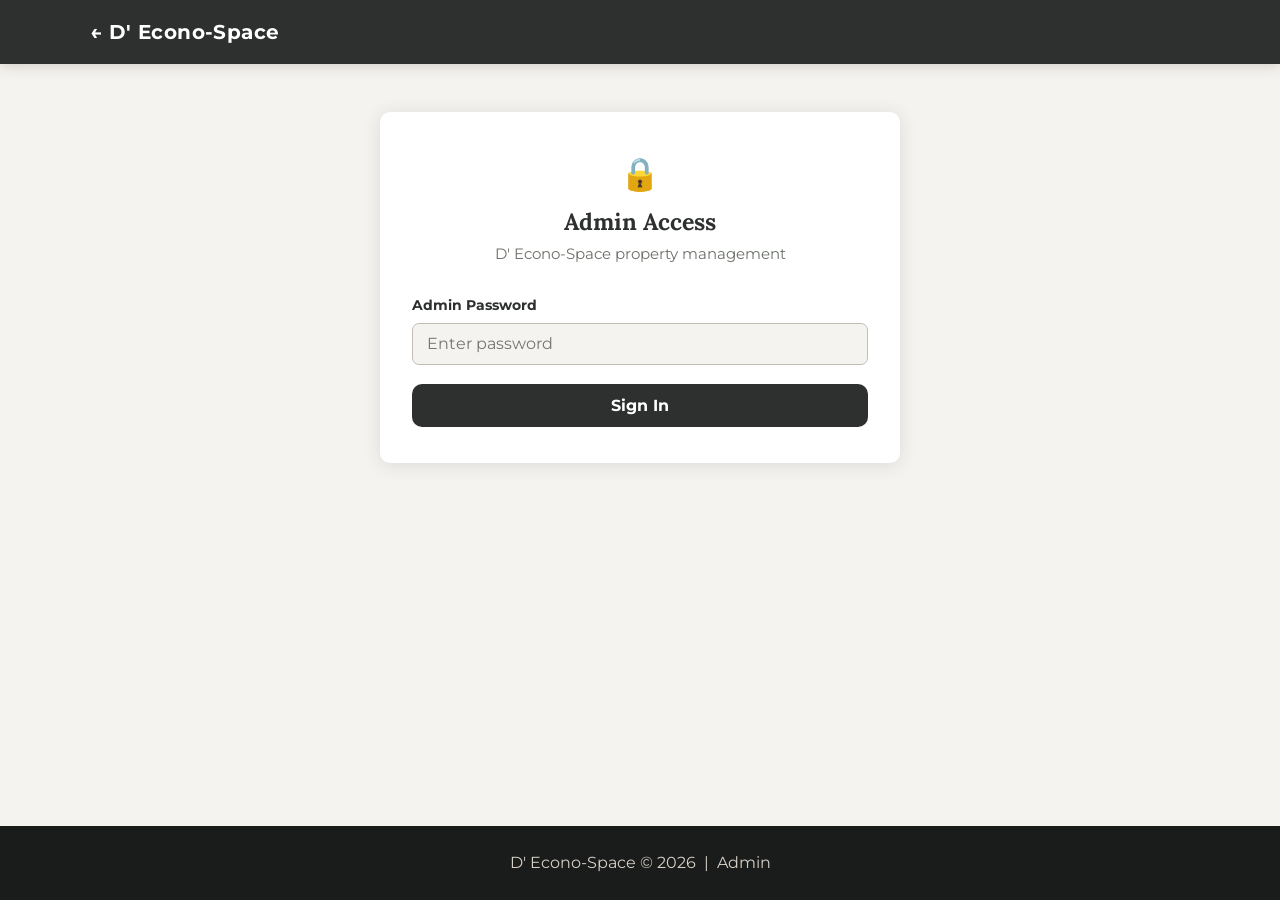
==== commit ef9572a9: "Restore full admin page with add/remove + sheet sync both ways Co-Authored-By: Claude Sonnet 4.6 <no" ====
--- a/admin.html
+++ b/admin.html
@@ -6,11 +6,9 @@
   <title>Admin — D' Econo-Space</title>
   <link rel="stylesheet" href="assets/style.css" />
   <style>
-    .admin-section {
-      margin-bottom: 2rem;
-    }
+    .admin-section { margin-bottom: 2rem; }
     .admin-section h2 {
-      font-size: 1.05rem;
+      font-size: 1rem;
       color: var(--navy);
       margin-bottom: 1rem;
       padding-bottom: .5rem;
@@ -18,27 +16,27 @@
     }
     .block-row {
       display: flex;
-      align-items: center;
+      align-items: flex-start;
       justify-content: space-between;
       gap: 1rem;
-      padding: .75rem 0;
+      padding: .85rem 0;
       border-bottom: 1px solid var(--cream);
     }
     .block-row:last-child { border-bottom: none; }
-    .block-info { flex: 1; }
     .block-room {
       display: inline-block;
       background: var(--navy);
       color: var(--gold);
-      font-size: .75rem;
+      font-size: .72rem;
       font-weight: 700;
-      padding: .15rem .55rem;
+      padding: .2rem .6rem;
       border-radius: 20px;
-      margin-bottom: .3rem;
+      white-space: nowrap;
+      margin-top: .1rem;
     }
     .block-dates {
       display: block;
-      font-size: .92rem;
+      font-size: .95rem;
       color: var(--text-body);
       font-weight: 600;
     }
@@ -46,7 +44,7 @@
       display: block;
       font-size: .82rem;
       color: var(--text-muted);
-      margin-top: .15rem;
+      margin-top: .2rem;
     }
     .btn-remove {
       background: none;
@@ -58,22 +56,22 @@
       border-radius: var(--radius);
       cursor: pointer;
       white-space: nowrap;
-      transition: background .15s;
+      flex-shrink: 0;
     }
     .btn-remove:hover { background: #fff0f0; }
     .empty-state {
       color: var(--text-muted);
       font-size: .9rem;
       padding: .75rem 0;
+      text-align: center;
     }
     #admin-status {
       font-size: .85rem;
-      margin-top: .5rem;
+      margin-top: .6rem;
       min-height: 1.2em;
     }
     .status-ok    { color: #2e7d32; }
     .status-error { color: #b34040; }
-    #add-block-form .form-row { gap: .75rem; }
   </style>
 </head>
 <body class="form-page">
@@ -85,7 +83,7 @@
   </nav>
 
   <div class="form-wrap">
-    <div class="form-card" style="max-width:580px;">
+    <div class="form-card" style="max-width:520px;">
 
       <!-- ── Password gate ── -->
       <div id="admin-gate">
@@ -94,9 +92,7 @@
           <h1 style="font-size:1.45rem;margin-bottom:.35rem;">Admin Access</h1>
           <p class="subtitle" style="margin-bottom:0;">D' Econo-Space property management</p>
         </div>
-
         <div id="gate-error" class="alert alert-error hidden"></div>
-
         <form id="gate-form" novalidate>
           <div class="form-group">
             <label for="gate-password">Admin Password</label>
@@ -106,22 +102,22 @@
         </form>
       </div>
 
-      <!-- ── Admin panel (shown after login) ── -->
+      <!-- ── Admin panel ── -->
       <div id="admin-panel" class="hidden">
 
         <div style="display:flex;align-items:center;justify-content:space-between;margin-bottom:1.75rem;">
           <div>
-            <h1 style="font-size:1.35rem;margin-bottom:.2rem;">Booking Blocks</h1>
-            <p class="subtitle" style="margin-bottom:0;">Dates closed to new reservations</p>
+            <h1 style="font-size:1.35rem;margin-bottom:.2rem;">Blocked Dates</h1>
+            <p class="subtitle" style="margin-bottom:0;">Dates closed to new bookings</p>
           </div>
           <button type="button" id="sign-out-btn" style="background:none;border:none;color:var(--text-muted);font-size:.82rem;cursor:pointer;text-decoration:underline;">Sign out</button>
         </div>
 
-        <!-- Current blocks list -->
+        <!-- Current blocks -->
         <div class="admin-section">
           <h2>Active Blocks</h2>
           <div id="block-list"><p class="empty-state">Loading…</p></div>
-          <button type="button" id="refresh-btn" style="margin-top:.75rem;background:none;border:none;color:var(--navy);font-size:.82rem;cursor:pointer;text-decoration:underline;">↺ Refresh list</button>
+          <button type="button" id="refresh-btn" style="margin-top:.75rem;background:none;border:none;color:var(--navy);font-size:.82rem;cursor:pointer;text-decoration:underline;">↺ Refresh</button>
         </div>
 
         <!-- Add new block -->
@@ -156,13 +152,13 @@
           </form>
         </div>
 
-      </div><!-- /admin-panel -->
+      </div>
 
     </div>
   </div>
 
   <footer>
-    <p>D' Econo-Space &copy; 2026 &nbsp;|&nbsp; Admin panel</p>
+    <p>D' Econo-Space &copy; 2026 &nbsp;|&nbsp; Admin</p>
   </footer>
 
   <script src="js/config.js"></script>
